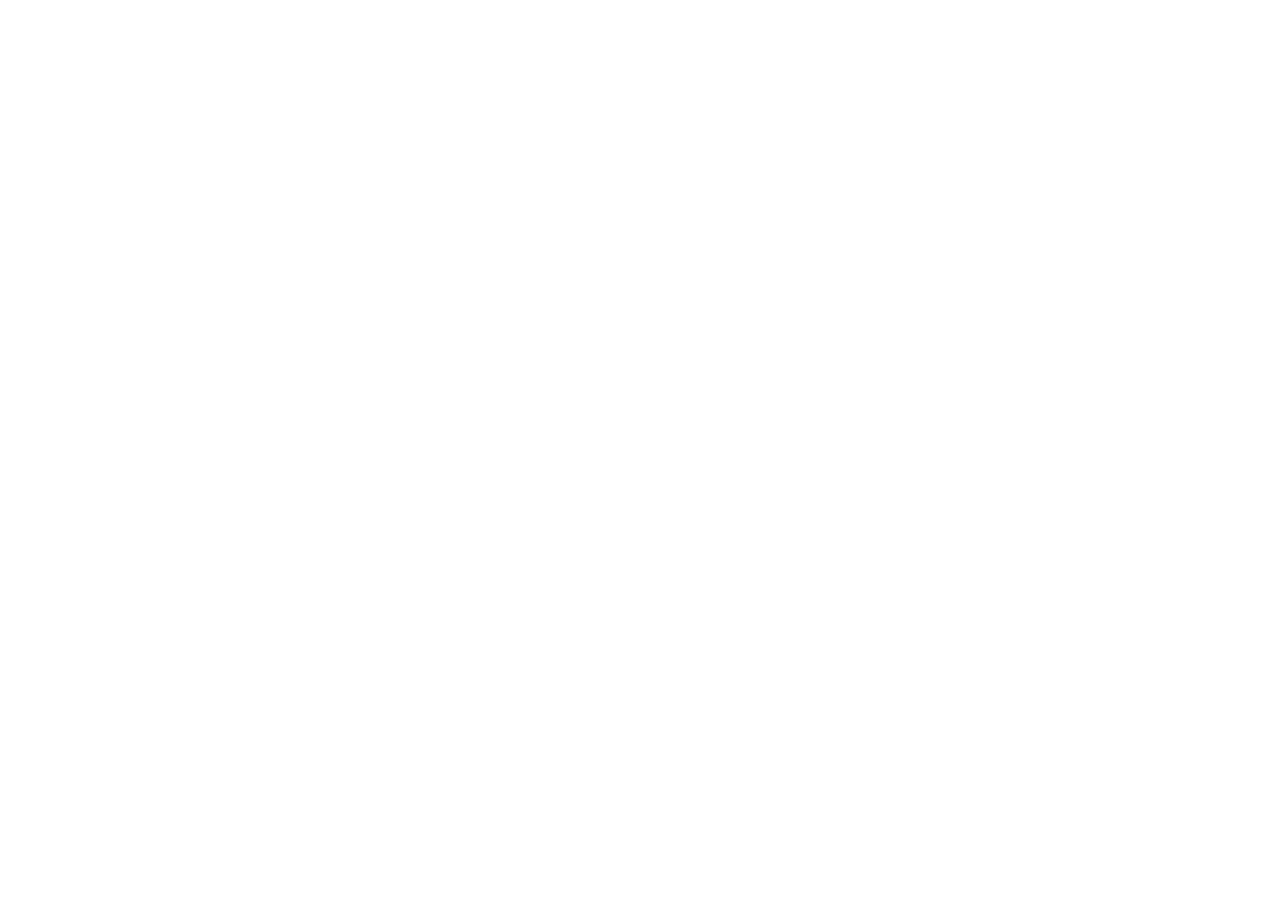
==== html/login.html @ b1605c0c "멘토링 수업자료" ====
<!DOCTYPE html>
<html lang="en">
<head>
    <meta charset="UTF-8">
    <meta http-equiv="X-UA-Compatible" content="IE=edge">
    <meta name="viewport" content="width=device-width, initial-scale=1.0">
    <title>Document</title>
</head>
<body>
    
</body>
</html>
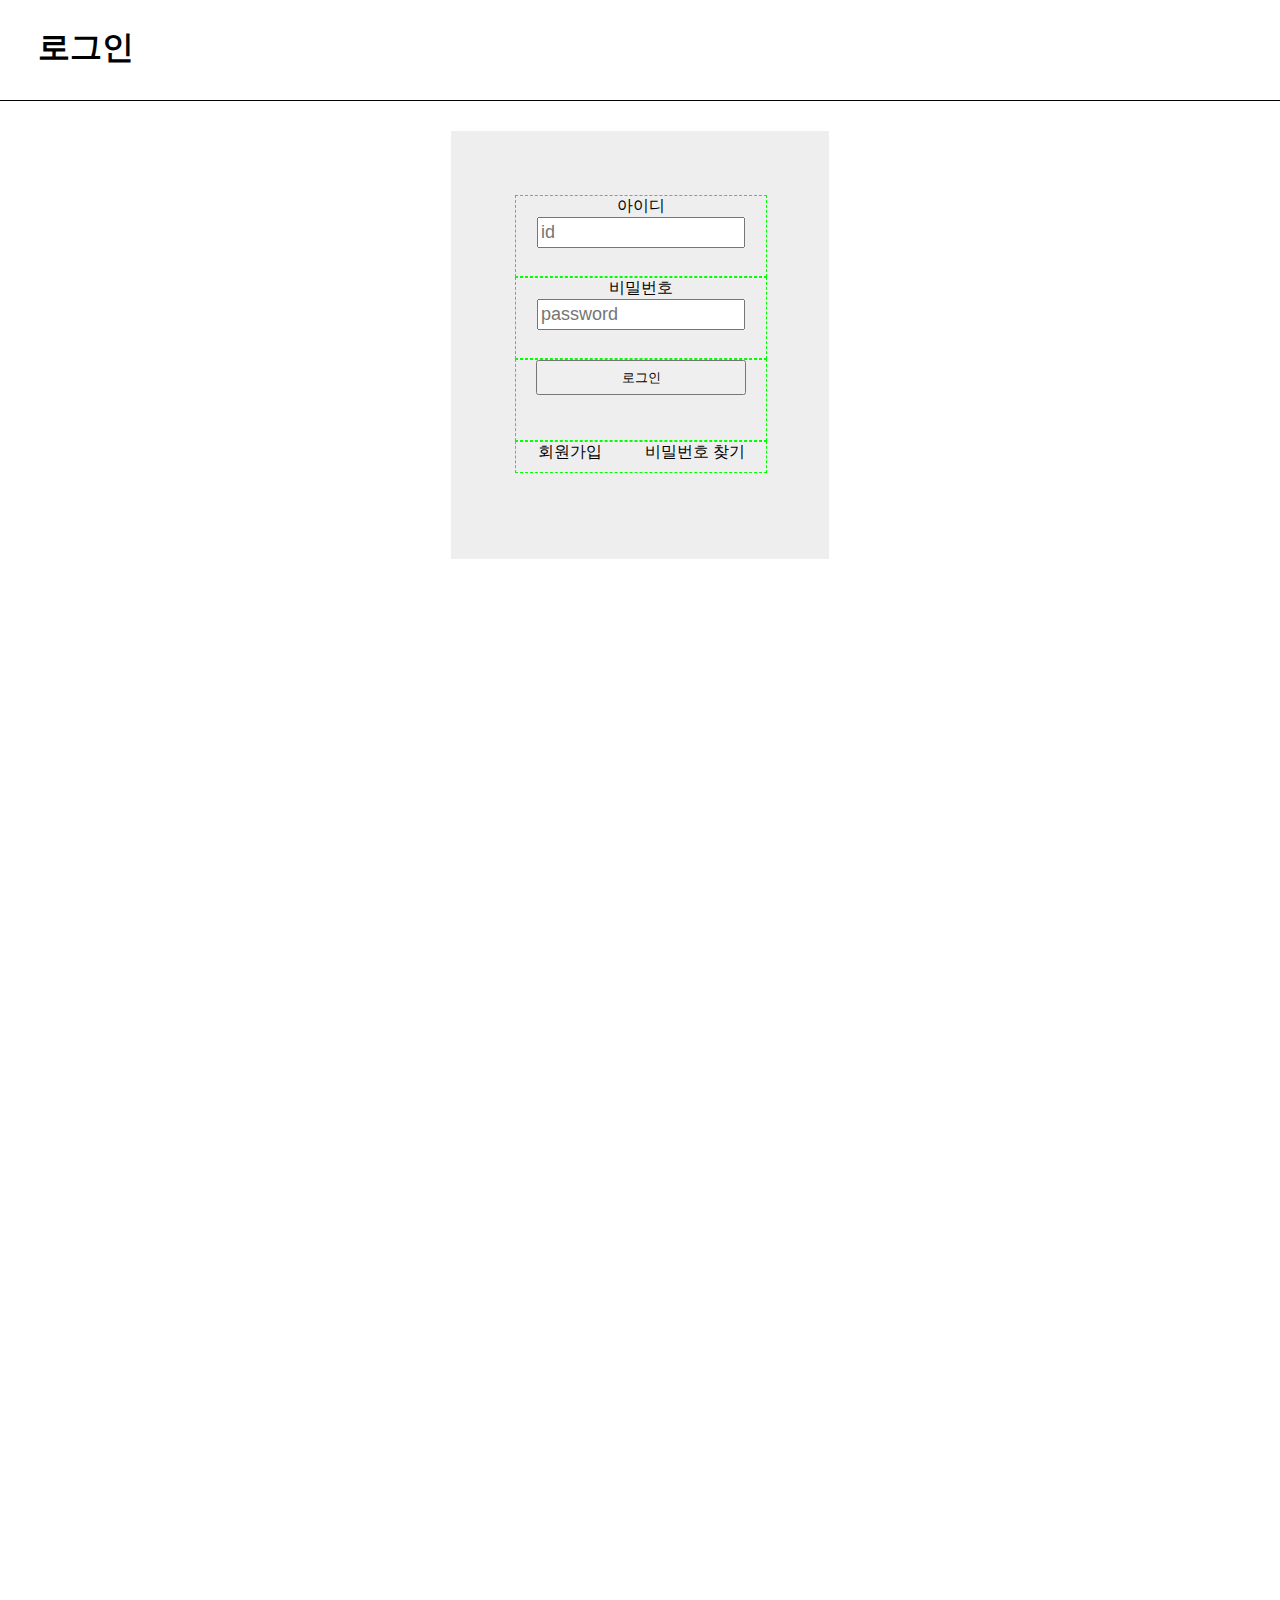
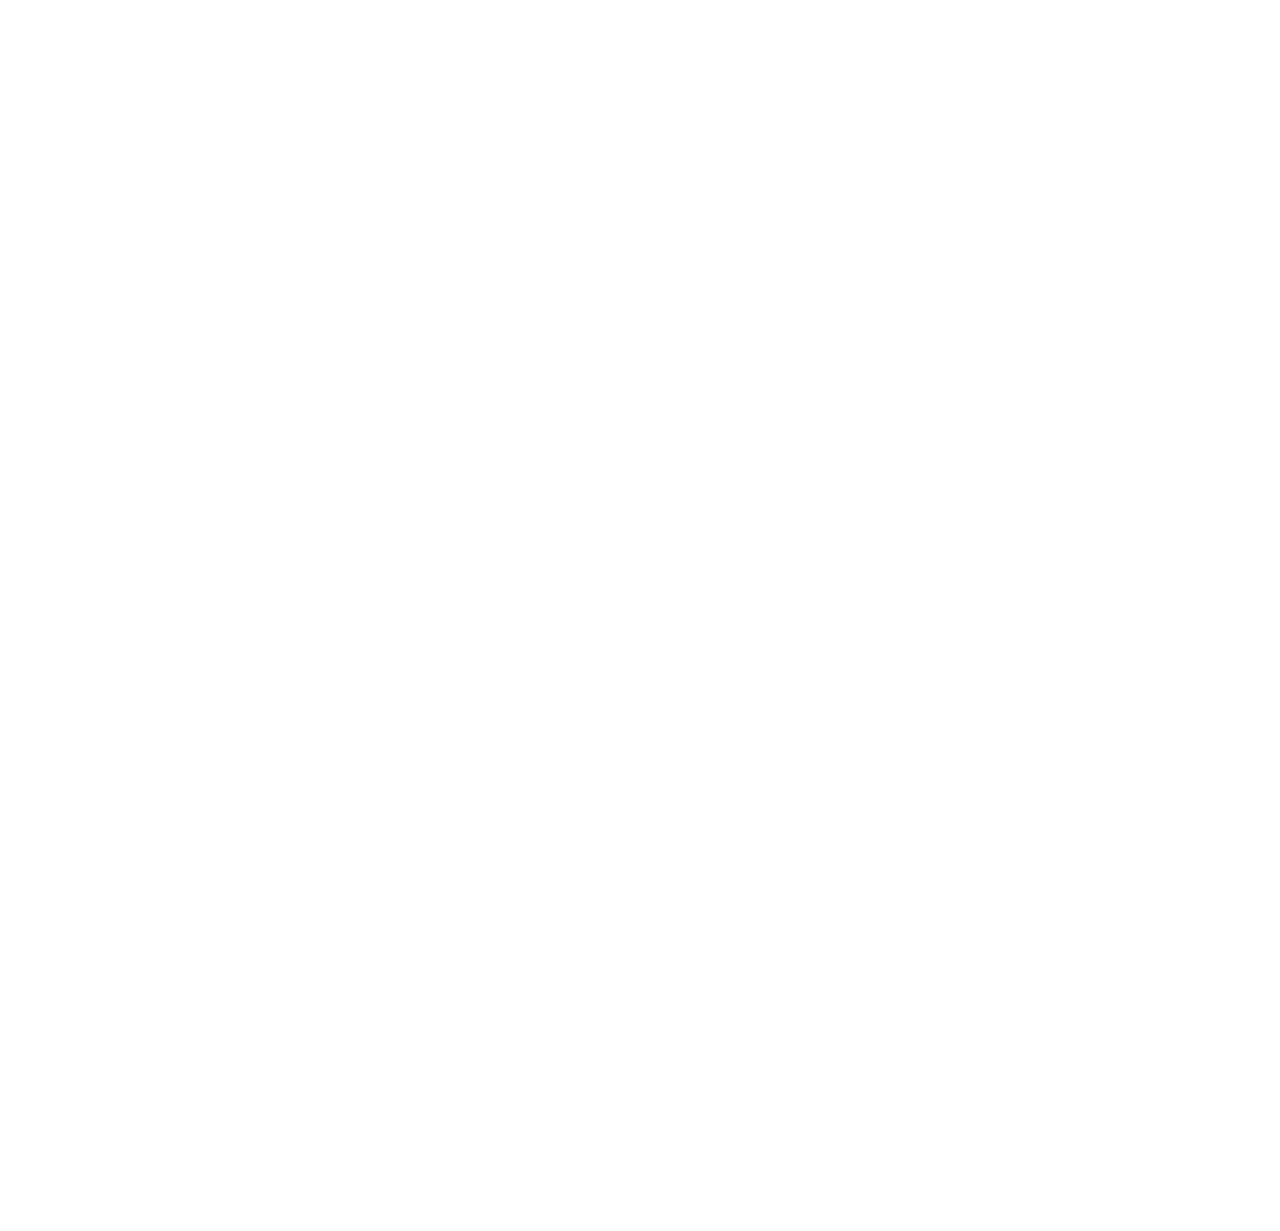
==== commit 304cff8a: "3주차 멘토링 제작 자료" ====
--- a/html/login.html
+++ b/html/login.html
@@ -4,9 +4,34 @@
     <meta charset="UTF-8">
     <meta http-equiv="X-UA-Compatible" content="IE=edge">
     <meta name="viewport" content="width=device-width, initial-scale=1.0">
+    <link rel="stylesheet" href="/css/main.css">
+    <link rel="stylesheet" href="/css/util.css">
     <title>Document</title>
 </head>
 <body>
-    
+    <header>
+        <h1>로그인</h1>
+    </header>
+    <main>
+        <div class="loginCase">
+            <form action="">
+                <div class="login guideLine_dash">
+                    <p>아이디</p>
+                    <input type="text" name="id" class="id" placeholder="id">
+                </div>
+                <div class="login guideLine_dash">
+                    <p>비밀번호</p>
+                    <input type="password" name="pwd" class="pwd" placeholder="password">
+                </div>
+                <div class="login guideLine_dash">
+                    <input type="button" class="btn" value="로그인">
+                </div>
+            </form>
+            <div class="util__ none_deco guideLine_dash">
+                <p><a href="/html/register.html">회원가입</a></p>
+                <p><a href="/html/find_pwd.html">비밀번호 찾기</a></p>
+            </div>
+        </div>
+    </main>
 </body>
 </html>--- a/css/main.css
+++ b/css/main.css
@@ -0,0 +1,23 @@
+*{margin: 0 auto;}
+/* 통합 style */
+header{width: 1280px;height: 100px;border-bottom: 1px solid #000000; position: relative;}
+header h1 {position: absolute;left: 3%; bottom: 30%;}
+main{width: 1280px; height: 2700px; margin-top: 30px;}
+
+/* index.html style */
+.hBtn a{font-size: small;float: right; margin-right: 3%; margin-top: 1%; text-decoration: none;  color: #a1a1a1;}
+/* 마우스 올렸을때 스타일 이벤트 발생 hover*/
+.hBtn a:hover{color: #000000;}
+/* showcase style */
+.showCase{max-width: 1280px; max-height: 150px; display: flex;}
+.projectCase{width: 100px;height: 150px; display: inline-block;}
+.projectImg{width: 100px;height: 100px;}
+.projectTitle{width: 100px;height: 10px; font-size: medium; text-align: center; }
+
+/* login.html style */
+.loginCase{width: 250px; height: 300px; background-color: #eeeeee; padding: 5%;}
+.login {width: 250px; height: 80px; text-align: center;}
+.login > .id , .login > .pwd 
+{width: 200px; height: 25px; font-size: 18px;}
+.login > .btn {width: 210px; height: 35px;}
+.util__ {width: 250px; height: 30px; display: flex;}--- a/css/util.css
+++ b/css/util.css
@@ -0,0 +1,4 @@
+.none_deco a{text-decoration: none; color: unset;}
+
+.guideLine{border: 1px solid #00ff00;}
+.guideLine_dash{border: 1px dashed #00ff00;}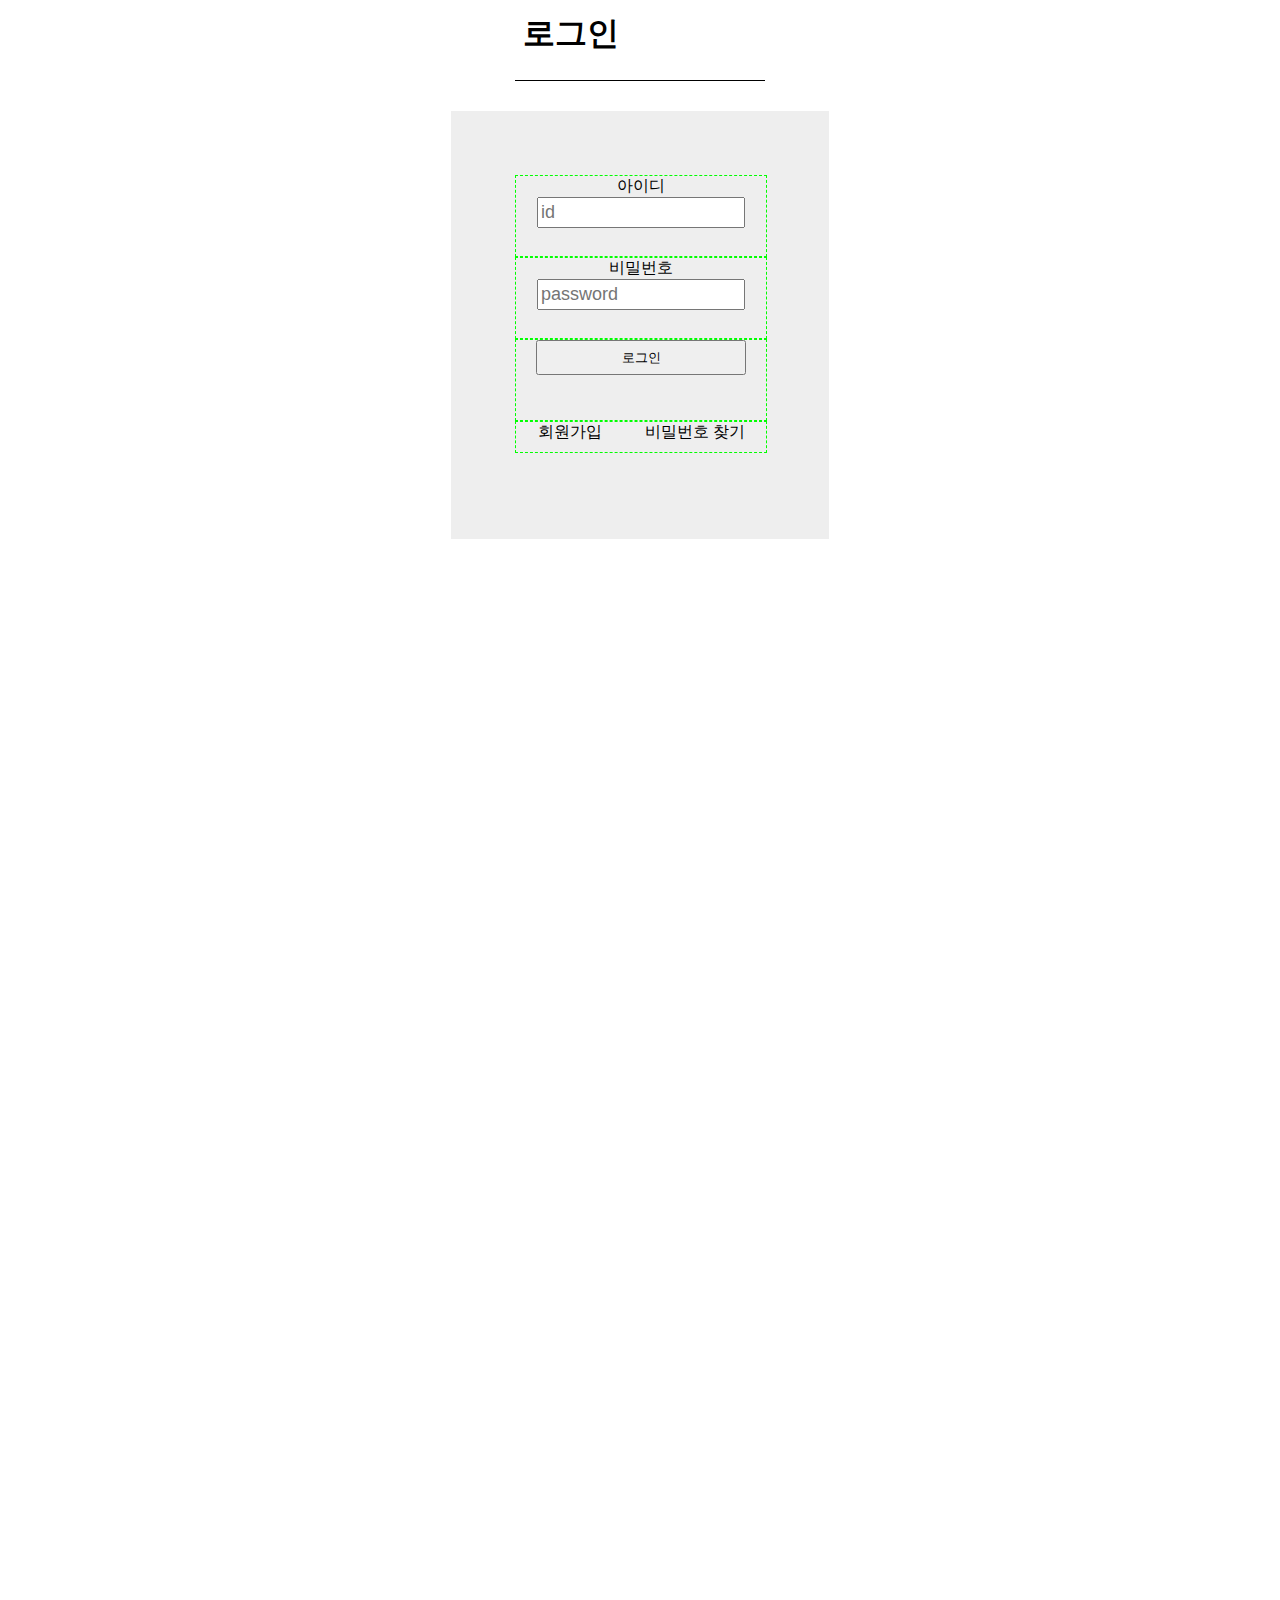
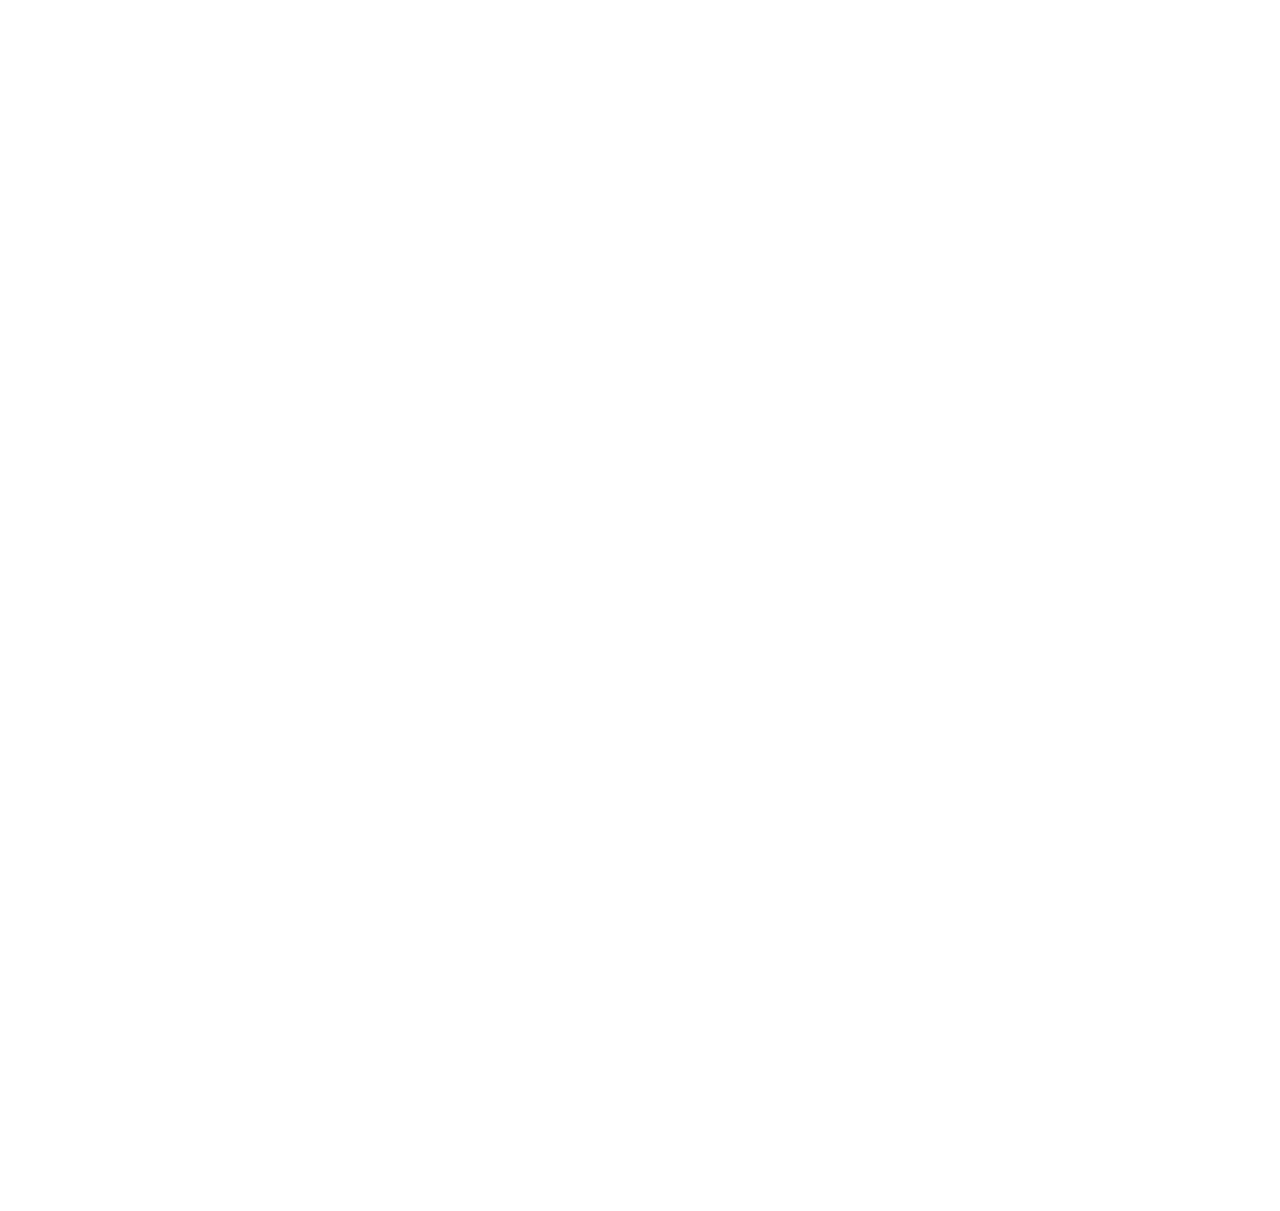
==== commit 37836931: "예제2" ====
--- a/html/login.html
+++ b/html/login.html
@@ -9,12 +9,12 @@
     <title>Document</title>
 </head>
 <body>
-    <header>
+    <header class="login">
         <h1>로그인</h1>
     </header>
-    <main>
+    <main >
         <div class="loginCase">
-            <form action="">
+            <form action="index.html" method="get">
                 <div class="login guideLine_dash">
                     <p>아이디</p>
                     <input type="text" name="id" class="id" placeholder="id">
@@ -24,7 +24,7 @@
                     <input type="password" name="pwd" class="pwd" placeholder="password">
                 </div>
                 <div class="login guideLine_dash">
-                    <input type="button" class="btn" value="로그인">
+                    <input type="submit" class="btn" value="로그인">
                 </div>
             </form>
             <div class="util__ none_deco guideLine_dash">
--- a/css/main.css
+++ b/css/main.css
@@ -1,7 +1,7 @@
 *{margin: 0 auto;}
 /* 통합 style */
-header{width: 1280px;height: 100px;border-bottom: 1px solid #000000; position: relative;}
-header h1 {position: absolute;left: 3%; bottom: 30%;}
+.index , .login{width: 1280px;height: 100px;border-bottom: 1px solid #000000; position: relative;}
+.index h1, .login h1 {position: absolute;left: 3%; bottom: 30%;}
 main{width: 1280px; height: 2700px; margin-top: 30px;}
 
 /* index.html style */
@@ -20,4 +20,5 @@
 .login > .id , .login > .pwd 
 {width: 200px; height: 25px; font-size: 18px;}
 .login > .btn {width: 210px; height: 35px;}
-.util__ {width: 250px; height: 30px; display: flex;}+.util__ {width: 250px; height: 30px; display: flex;}
+
